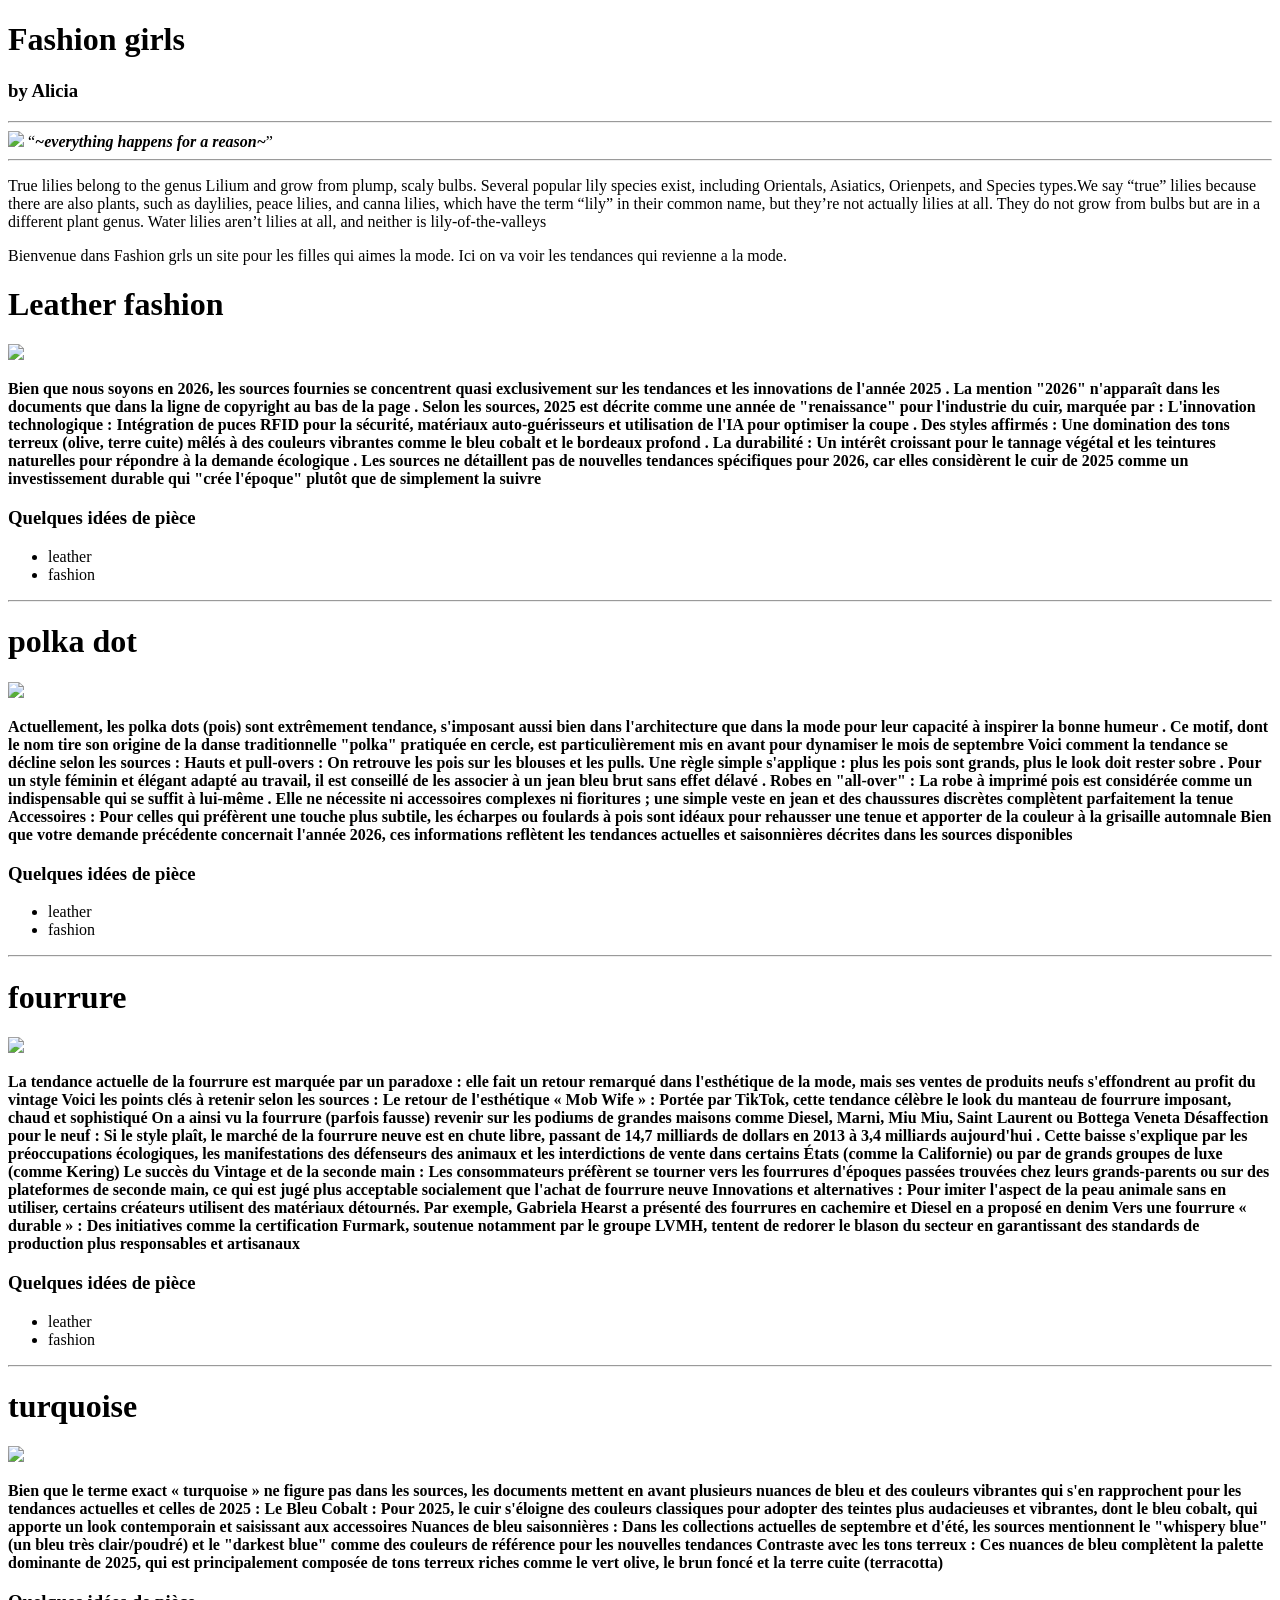
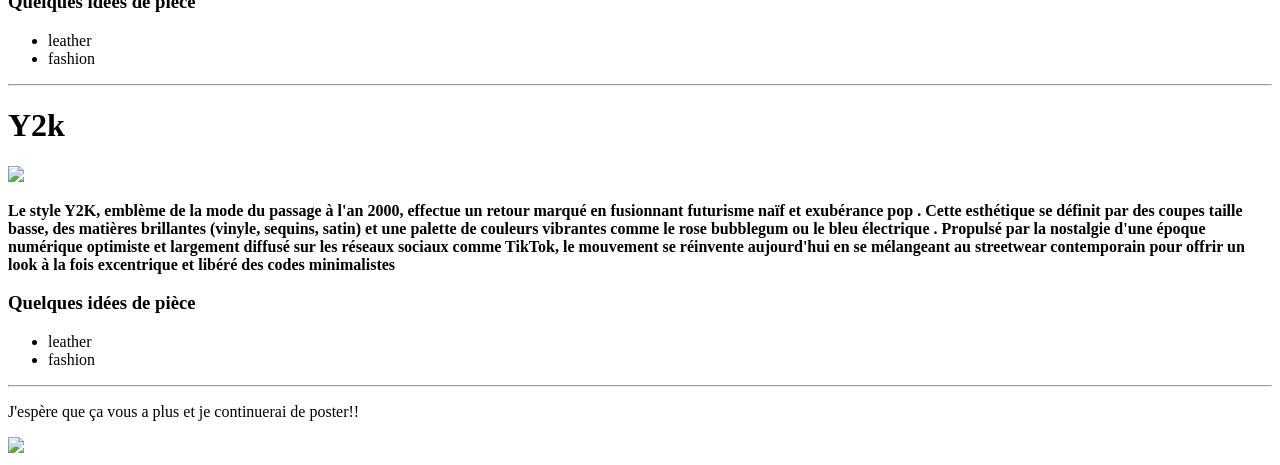
==== index.html @ f1dcc1f1 "Add files via upload" ====
<!DOCTYPE html>
<html>
<head> 
	<title> fashion girl.com </title>
	<link rel="stylesheet" type="text/css" href="style.css">
</head>
<body>
	<h1> Fashion girls </h1>
<h3>by <strong> Alicia</strong></h3>
<hr>
<img src="photo_lily.jpg"/>
<q><i><b>~everything happens for a reason~</b></i></q>
<hr>
<p>True lilies belong to the genus Lilium and grow from plump, scaly bulbs. Several popular lily species exist, including Orientals, Asiatics, Orienpets, and Species types.We say “true” lilies because there are also plants, such as daylilies, peace lilies, and canna lilies, which have the term “lily” in their common name, but they’re not actually lilies at all. They do not grow from bulbs but are in a different plant genus. Water lilies aren’t lilies at all, and neither is lily-of-the-valleys</p>
<p>Bienvenue dans Fashion grls un site pour les filles qui aimes la mode. Ici on va voir les tendances qui revienne a la mode.</p>

<h1>Leather fashion</h1>
<div class="div0">
<img src="leather.jpg"> <div class="DIV0.1"><p> <b> Bien que nous soyons en 2026, les sources fournies se concentrent quasi exclusivement sur les tendances et les innovations de l'année 2025
. La mention "2026" n'apparaît dans les documents que dans la ligne de copyright au bas de la page
.
Selon les sources, 2025 est décrite comme une année de "renaissance" pour l'industrie du cuir, marquée par :
L'innovation technologique : Intégration de puces RFID pour la sécurité, matériaux auto-guérisseurs et utilisation de l'IA pour optimiser la coupe
.
Des styles affirmés : Une domination des tons terreux (olive, terre cuite) mêlés à des couleurs vibrantes comme le bleu cobalt et le bordeaux profond
.
La durabilité : Un intérêt croissant pour le tannage végétal et les teintures naturelles pour répondre à la demande écologique
.
Les sources ne détaillent pas de nouvelles tendances spécifiques pour 2026, car elles considèrent le cuir de 2025 comme un investissement durable qui "crée l'époque" plutôt que de simplement la suivre </b> </p> <div class="div02">
	<aside>
		<h3> Quelques idées de pièce </h3>
		<ul>
			<li>leather</li>
			<li>fashion</li></ul></aside>
</div>
</div>

<hr>
<h1>polka dot </h1>
<div class="div2">
<img src="polka_dot.jpg">
<p> <b>Actuellement, les polka dots (pois) sont extrêmement tendance, s'imposant aussi bien dans l'architecture que dans la mode pour leur capacité à inspirer la bonne humeur
. Ce motif, dont le nom tire son origine de la danse traditionnelle "polka" pratiquée en cercle, est particulièrement mis en avant pour dynamiser le mois de septembre
Voici comment la tendance se décline selon les sources :
Hauts et pull-overs : On retrouve les pois sur les blouses et les pulls. Une règle simple s'applique : plus les pois sont grands, plus le look doit rester sobre
. Pour un style féminin et élégant adapté au travail, il est conseillé de les associer à un jean bleu brut sans effet délavé
.
Robes en "all-over" : La robe à imprimé pois est considérée comme un indispensable qui se suffit à lui-même
. Elle ne nécessite ni accessoires complexes ni fioritures ; une simple veste en jean et des chaussures discrètes complètent parfaitement la tenue
Accessoires : Pour celles qui préfèrent une touche plus subtile, les écharpes ou foulards à pois sont idéaux pour rehausser une tenue et apporter de la couleur à la grisaille automnale
Bien que votre demande précédente concernait l'année 2026, ces informations reflètent les tendances actuelles et saisonnières décrites dans les sources disponibles
</b> </p> <div class="div21">
	<aside>
		<h3> Quelques idées de pièce </h3>
		<ul>
			<li>leather</li>
			<li>fashion</li></ul></aside></div> </div>
			<hr>

<h1>fourrure</h1>
<div class="div3">
<img src="fur.jpg">
<p> <b>La tendance actuelle de la fourrure est marquée par un paradoxe : elle fait un retour remarqué dans l'esthétique de la mode, mais ses ventes de produits neufs s'effondrent au profit du vintage
Voici les points clés à retenir selon les sources :
Le retour de l'esthétique « Mob Wife » : Portée par TikTok, cette tendance célèbre le look du manteau de fourrure imposant, chaud et sophistiqué On a ainsi vu la fourrure (parfois fausse) revenir sur les podiums de grandes maisons comme Diesel, Marni, Miu Miu, Saint Laurent ou Bottega Veneta
Désaffection pour le neuf : Si le style plaît, le marché de la fourrure neuve est en chute libre, passant de 14,7 milliards de dollars en 2013 à 3,4 milliards aujourd'hui
. Cette baisse s'explique par les préoccupations écologiques, les manifestations des défenseurs des animaux et les interdictions de vente dans certains États (comme la Californie) ou par de grands groupes de luxe (comme Kering)
Le succès du Vintage et de la seconde main : Les consommateurs préfèrent se tourner vers les fourrures d'époques passées trouvées chez leurs grands-parents ou sur des plateformes de seconde main, ce qui est jugé plus acceptable socialement que l'achat de fourrure neuve
Innovations et alternatives : Pour imiter l'aspect de la peau animale sans en utiliser, certains créateurs utilisent des matériaux détournés. Par exemple, Gabriela Hearst a présenté des fourrures en cachemire et Diesel en a proposé en denim
Vers une fourrure « durable » : Des initiatives comme la certification Furmark, soutenue notamment par le groupe LVMH, tentent de redorer le blason du secteur en garantissant des standards de production plus responsables et artisanaux</b></p>
 <div class="div31">
	<aside>
		<h3> Quelques idées de pièce </h3>
		<ul>
			<li>leather</li>
			<li>fashion</li> </ul></aside></div></div>

<hr>

<h1>turquoise</h1>

<div class="div4">
<img src="turquoise.jpg">
<p> <b>Bien que le terme exact « turquoise » ne figure pas dans les sources, les documents mettent en avant plusieurs nuances de bleu et des couleurs vibrantes qui s'en rapprochent pour les tendances actuelles et celles de 2025 :
Le Bleu Cobalt : Pour 2025, le cuir s'éloigne des couleurs classiques pour adopter des teintes plus audacieuses et vibrantes, dont le bleu cobalt, qui apporte un look contemporain et saisissant aux accessoires
Nuances de bleu saisonnières : Dans les collections actuelles de septembre et d'été, les sources mentionnent le "whispery blue" (un bleu très clair/poudré) et le "darkest blue" comme des couleurs de référence pour les nouvelles tendances
Contraste avec les tons terreux : Ces nuances de bleu complètent la palette dominante de 2025, qui est principalement composée de tons terreux riches comme le vert olive, le brun foncé et la terre cuite (terracotta)
</b></p> <div class="div41">
	<aside>
		<h3> Quelques idées de pièce </h3>
		<ul>
			<li>leather</li>
			<li>fashion</li> </ul></aside></div></div>
<hr>
<h1>Y2k</h1>
<div class="div5">
<img src="y2k.jpg">
<p><b>Le style Y2K, emblème de la mode du passage à l'an 2000, effectue un retour marqué en fusionnant futurisme naïf et exubérance pop
. Cette esthétique se définit par des coupes taille basse, des matières brillantes (vinyle, sequins, satin) et une palette de couleurs vibrantes comme le rose bubblegum ou le bleu électrique
. Propulsé par la nostalgie d'une époque numérique optimiste et largement diffusé sur les réseaux sociaux comme TikTok, le mouvement se réinvente aujourd'hui en se mélangeant au streetwear contemporain pour offrir un look à la fois excentrique et libéré des codes minimalistes</b>
</p>
 <div class="div51">
	<aside>
		<h3> Quelques idées de pièce </h3>
		<ul>
			<li>leather</li>
			<li>fashion</li> </ul></aside></div></div>
			<hr>
			<footer>
				<p> J'espère que ça vous a plus et je continuerai de poster!!</p>
				<img src="no.rules.jpg">
			</footer>
</body>
</html>
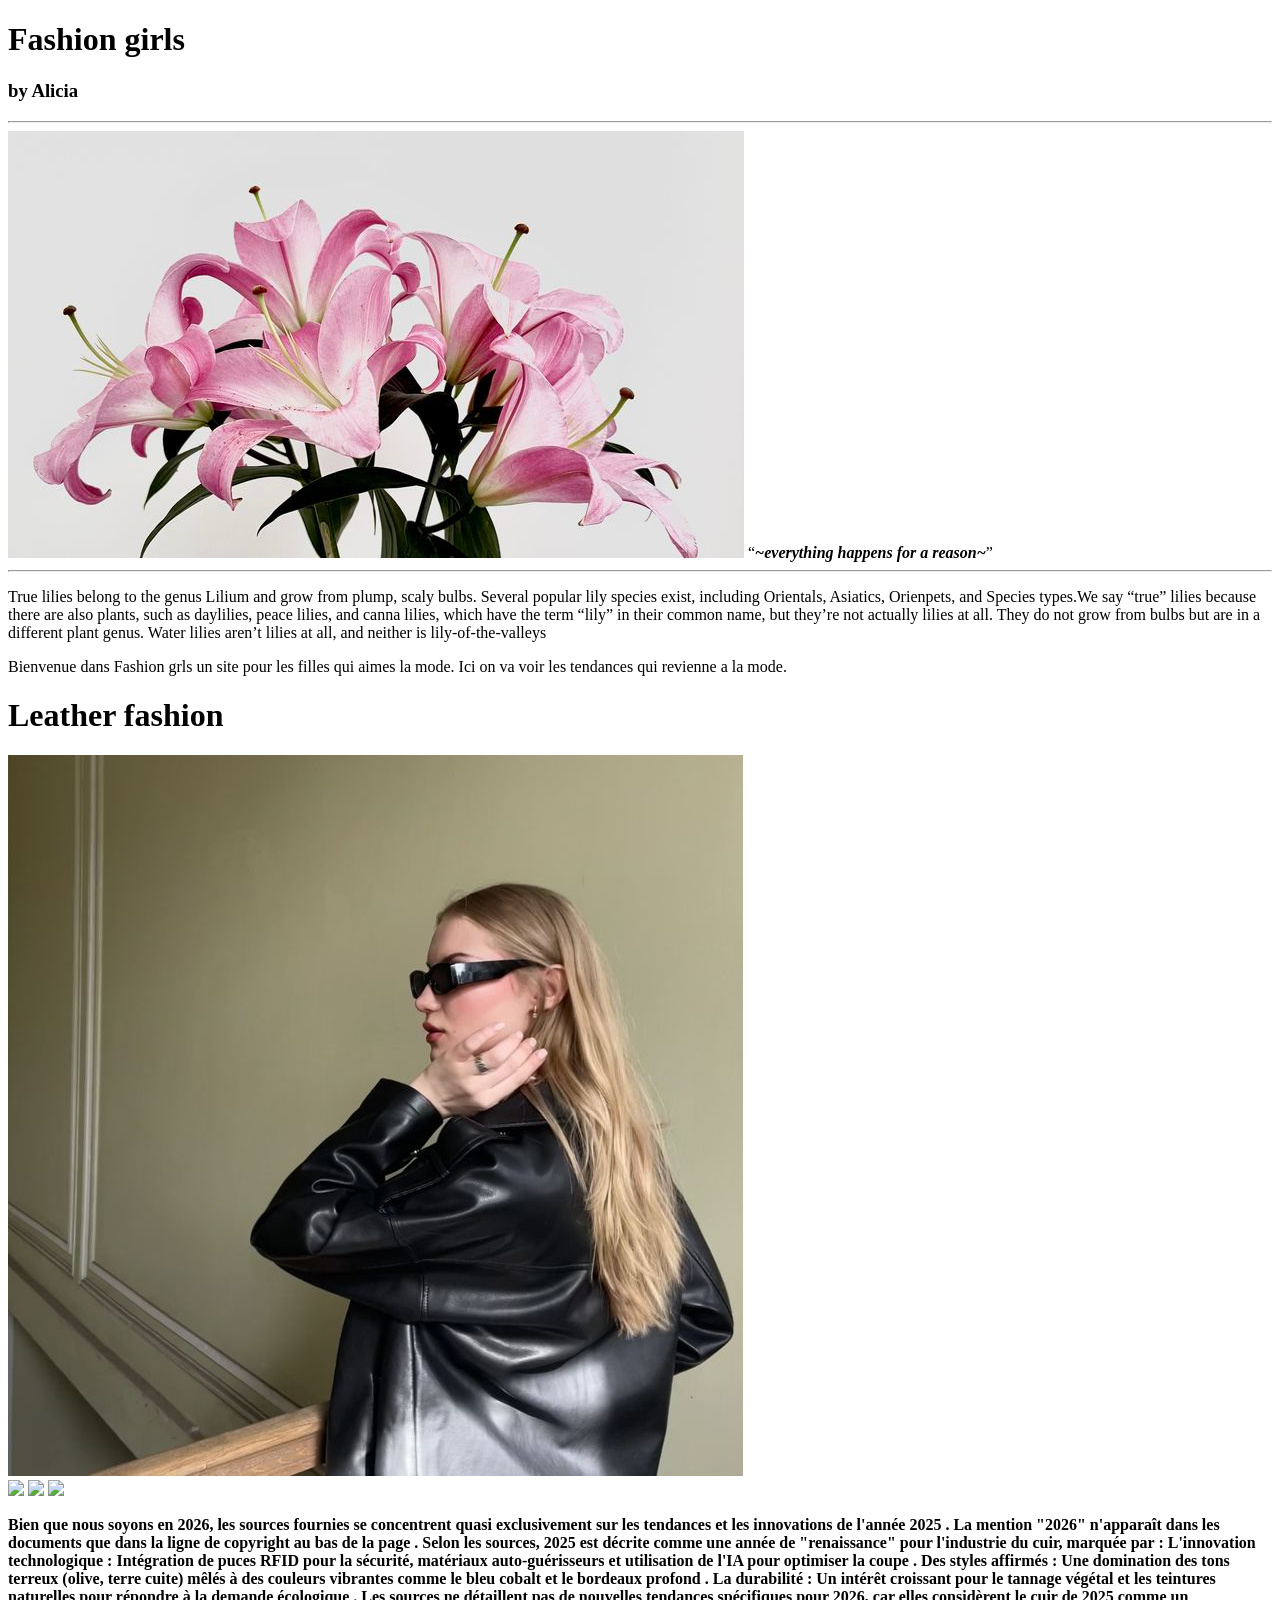
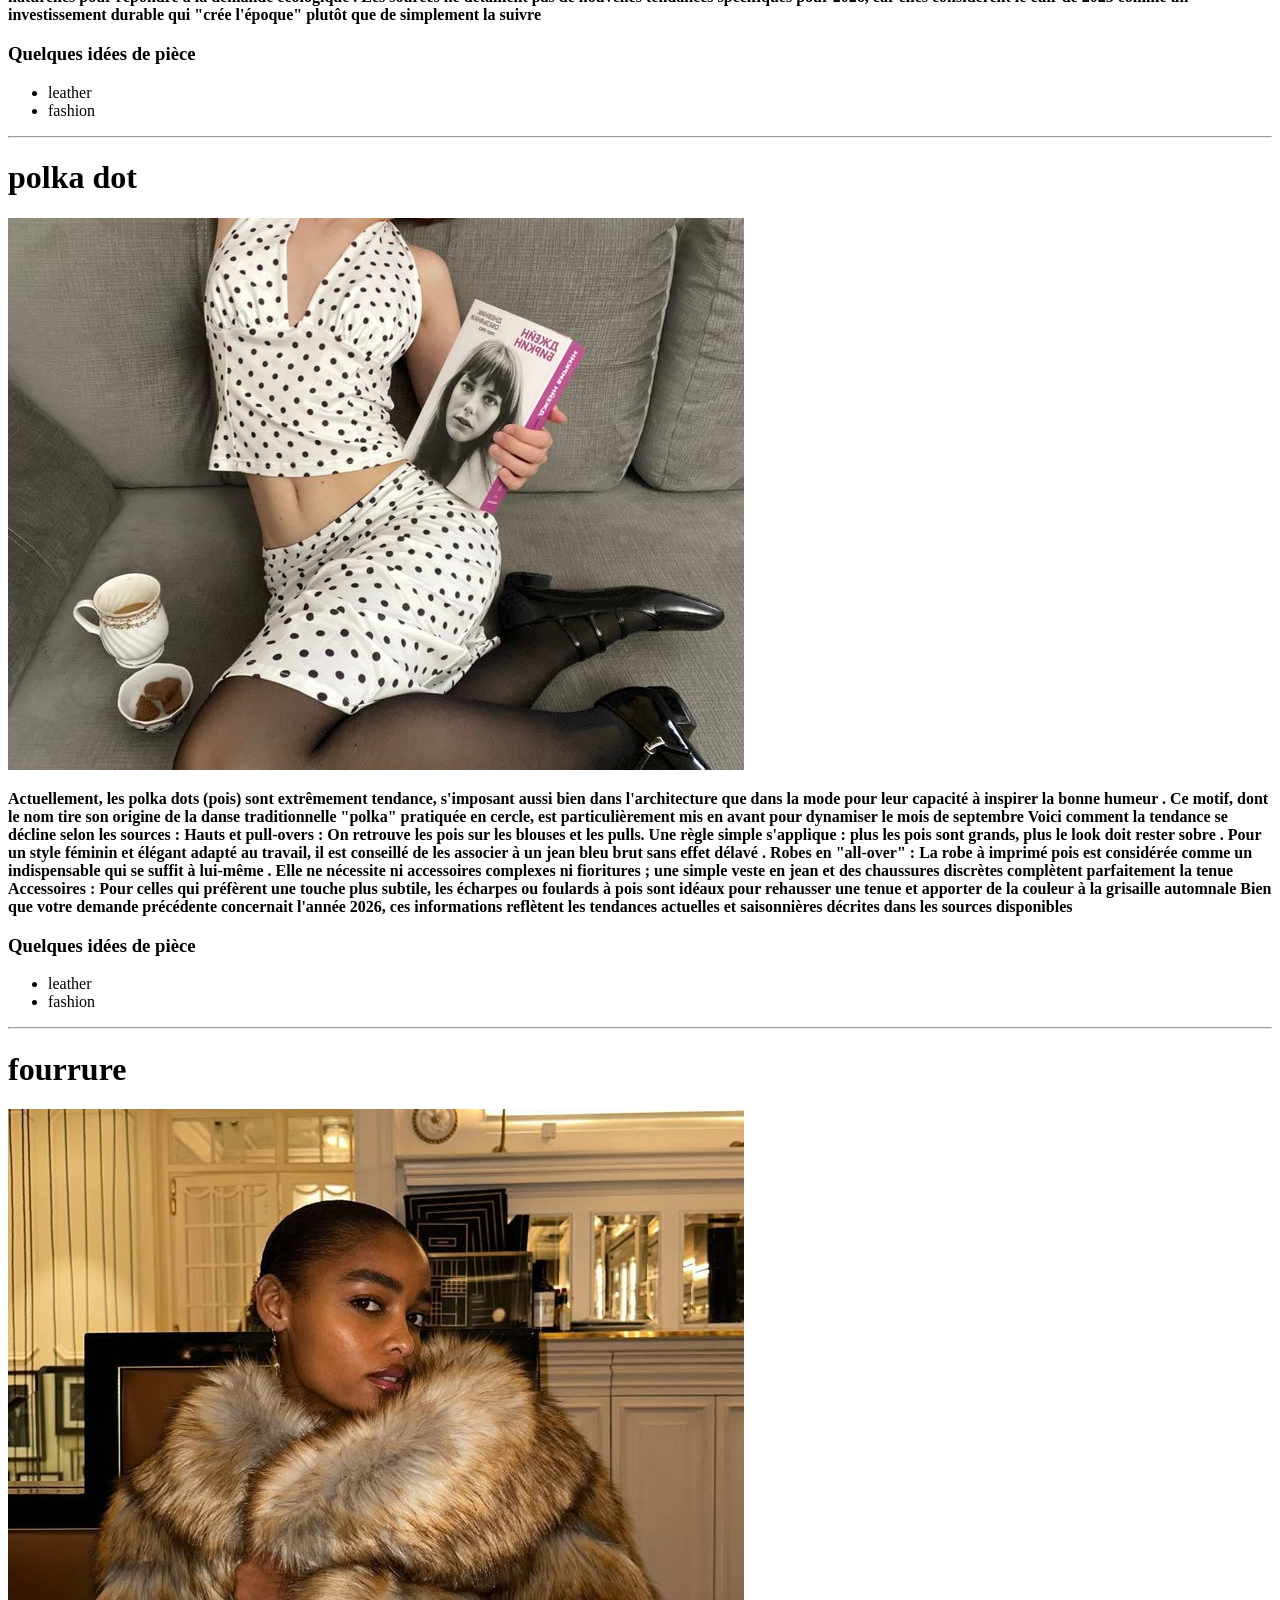
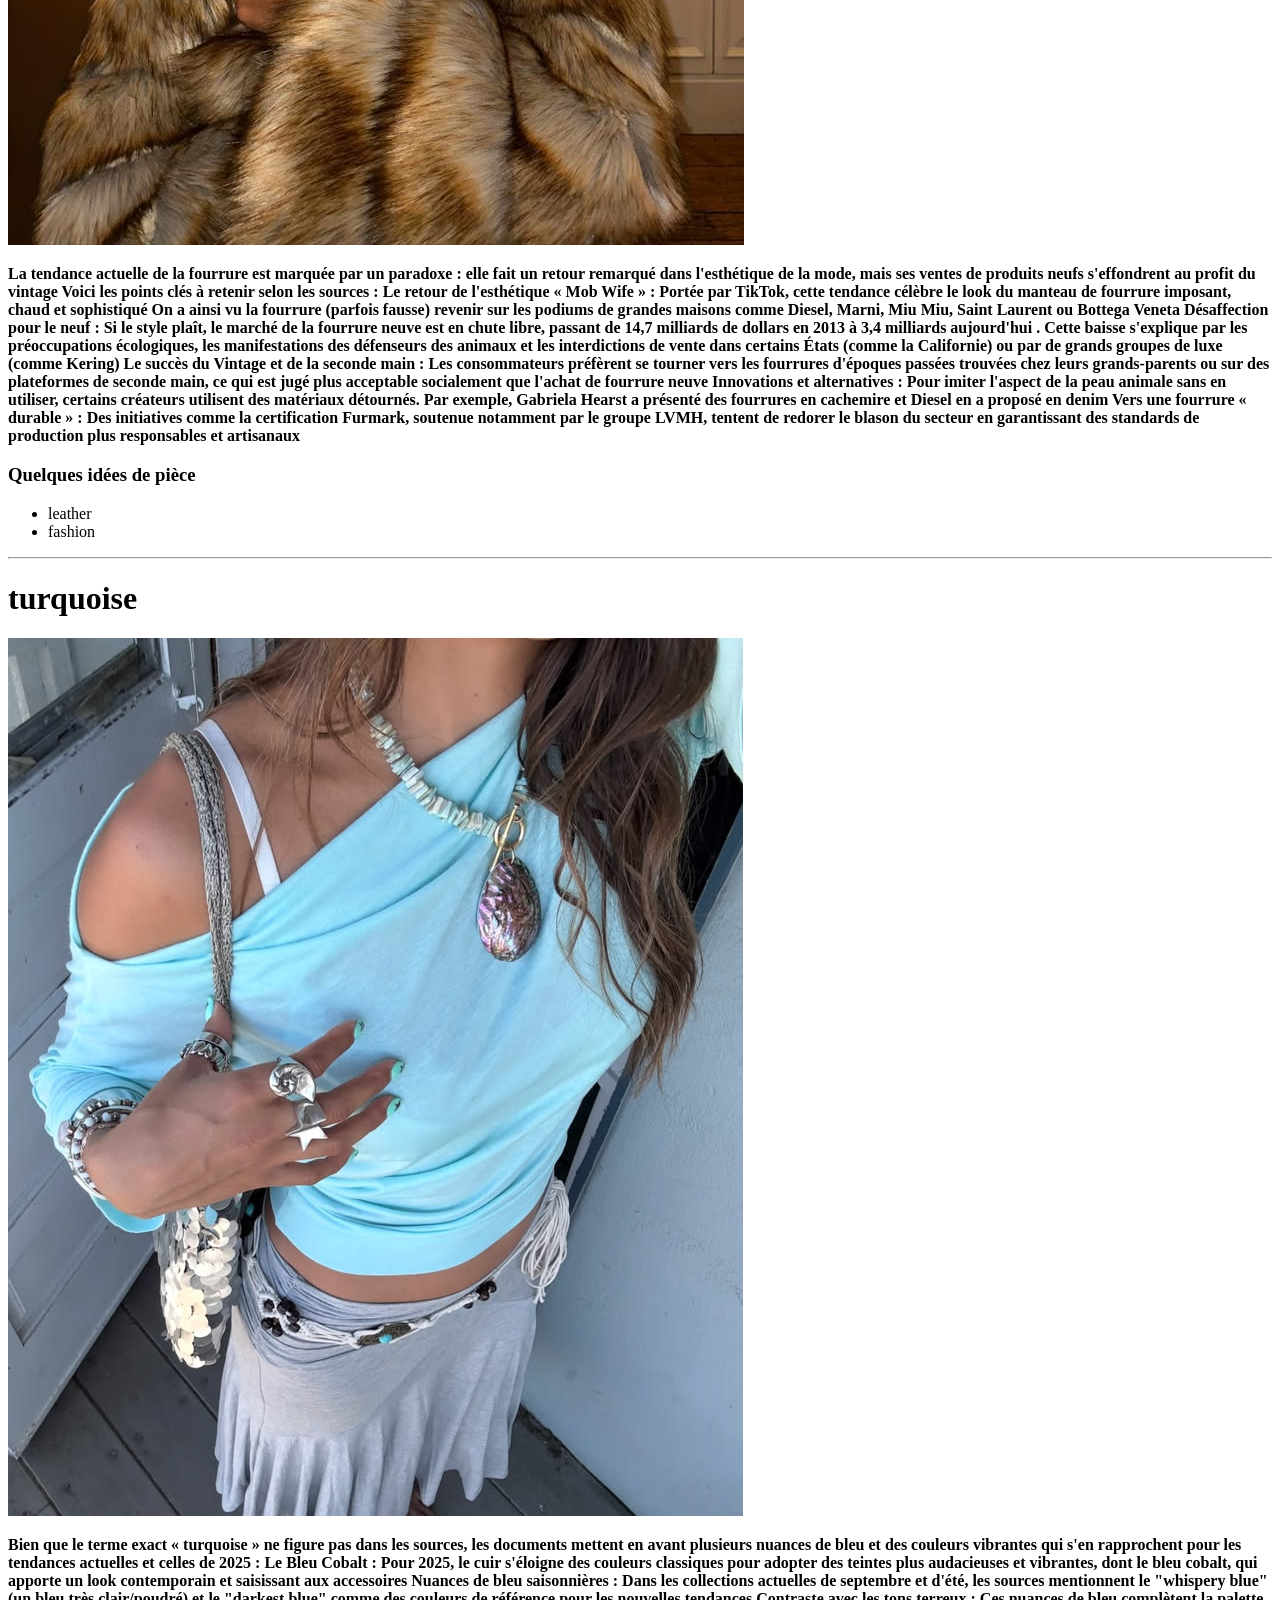
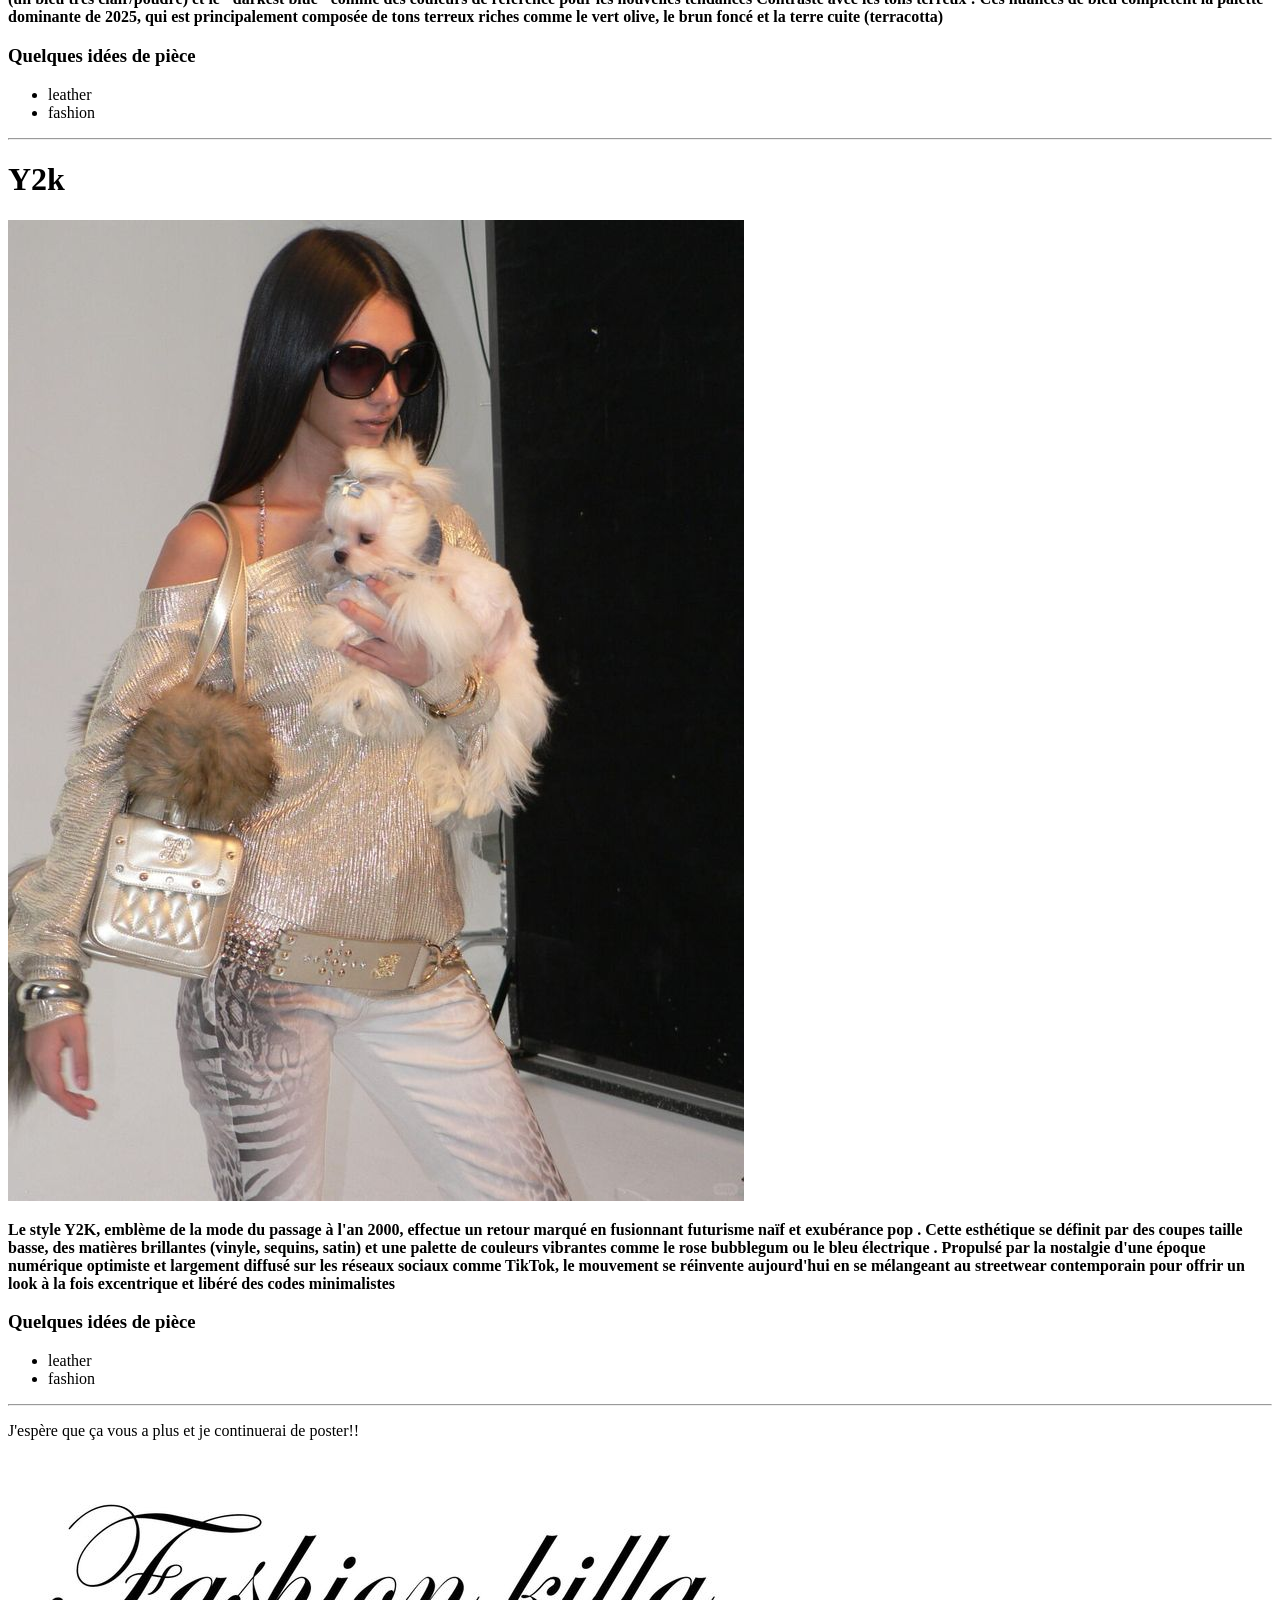
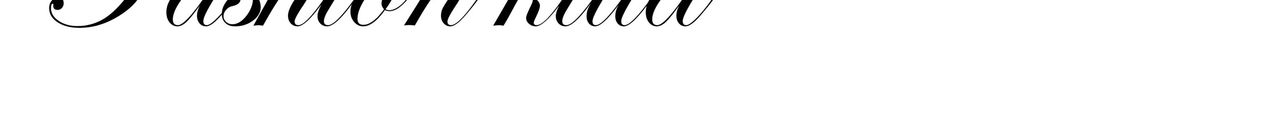
==== commit fc3526e3: "Add files via upload" ====
--- a/index.html
+++ b/index.html
@@ -15,8 +15,14 @@
 <p>Bienvenue dans Fashion grls un site pour les filles qui aimes la mode. Ici on va voir les tendances qui revienne a la mode.</p>
 
 <h1>Leather fashion</h1>
-<div class="div0">
-<img src="leather.jpg"> <div class="DIV0.1"><p> <b> Bien que nous soyons en 2026, les sources fournies se concentrent quasi exclusivement sur les tendances et les innovations de l'année 2025
+<div class="div0"><img src="leather.jpg">
+<aside><div class="div01">
+	<img class="L1" src="L1.jpg"> 
+	<img class="L1" src="L2.jpg">
+	<img class="L1" src="L3.jpg"> 
+</div></aside>
+
+<div class="DIV0.1"><p> <b> Bien que nous soyons en 2026, les sources fournies se concentrent quasi exclusivement sur les tendances et les innovations de l'année 2025
 . La mention "2026" n'apparaît dans les documents que dans la ligne de copyright au bas de la page
 .
 Selon les sources, 2025 est décrite comme une année de "renaissance" pour l'industrie du cuir, marquée par :
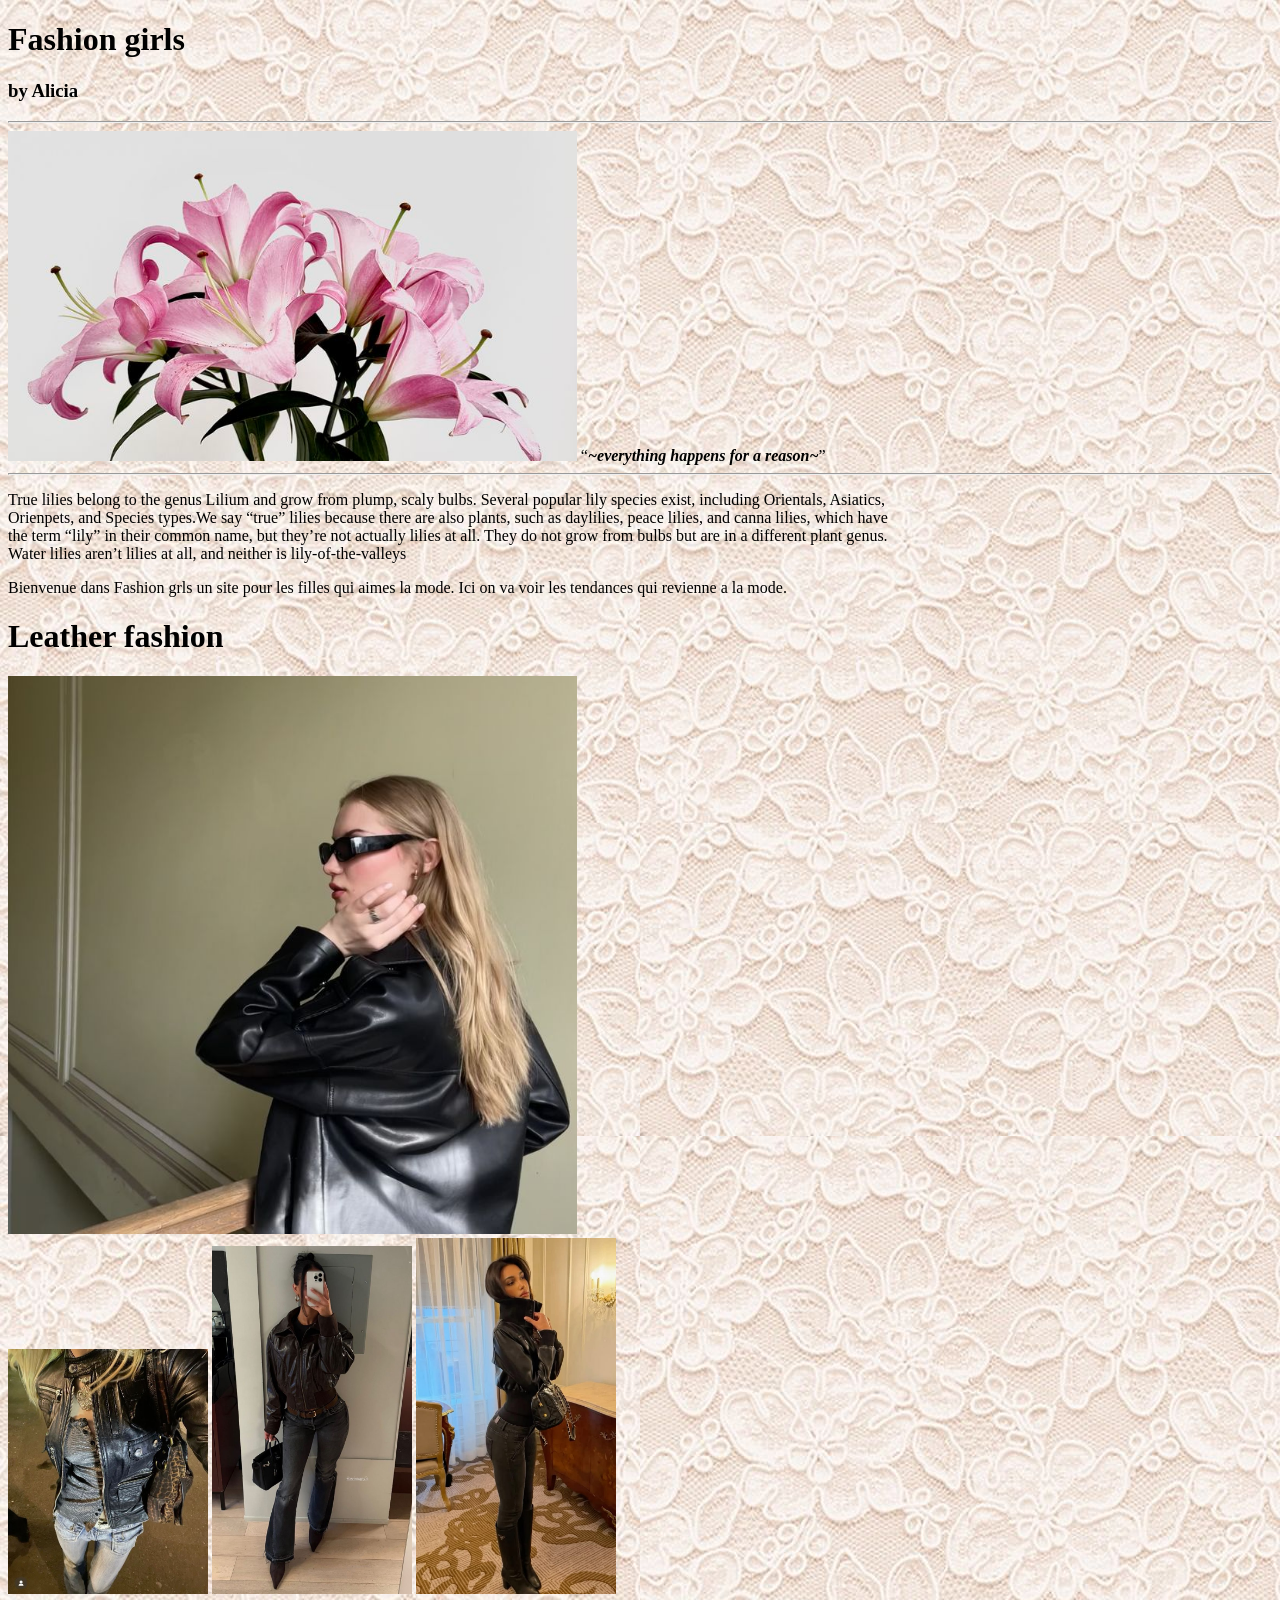
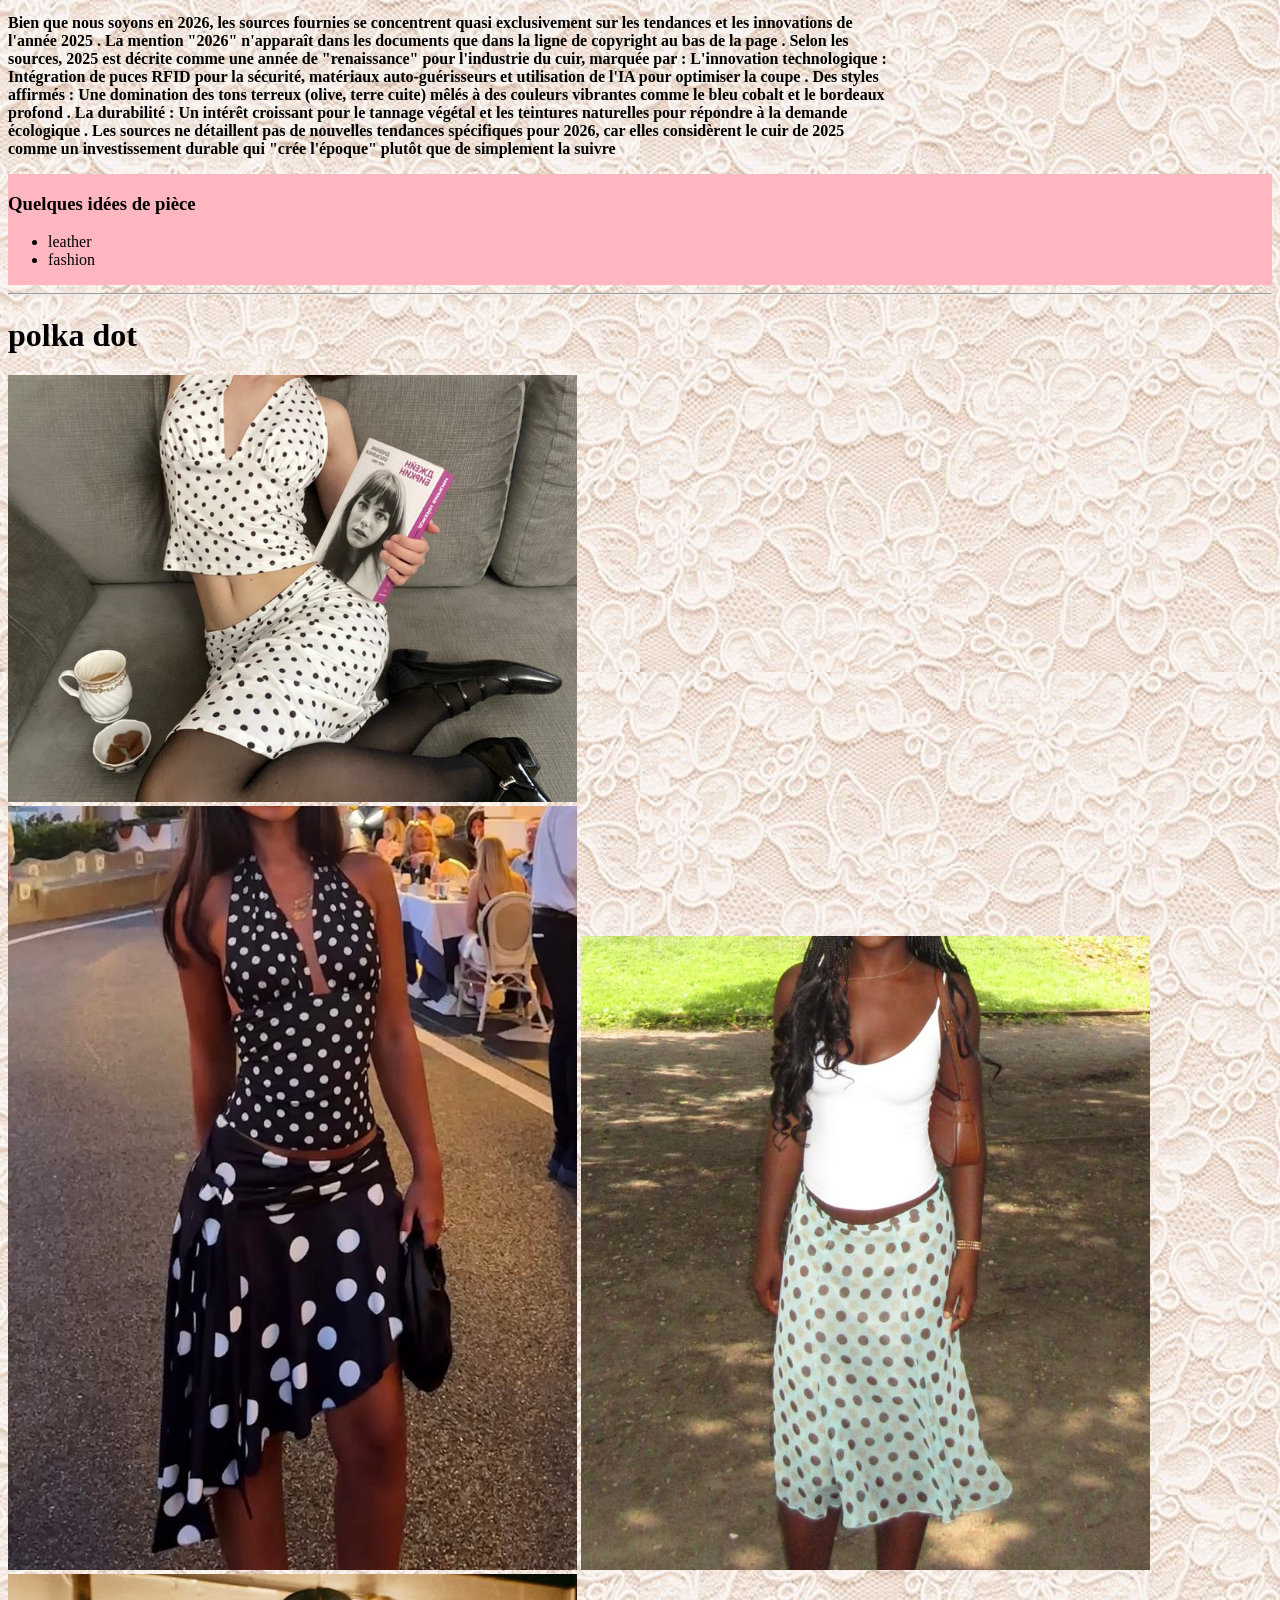
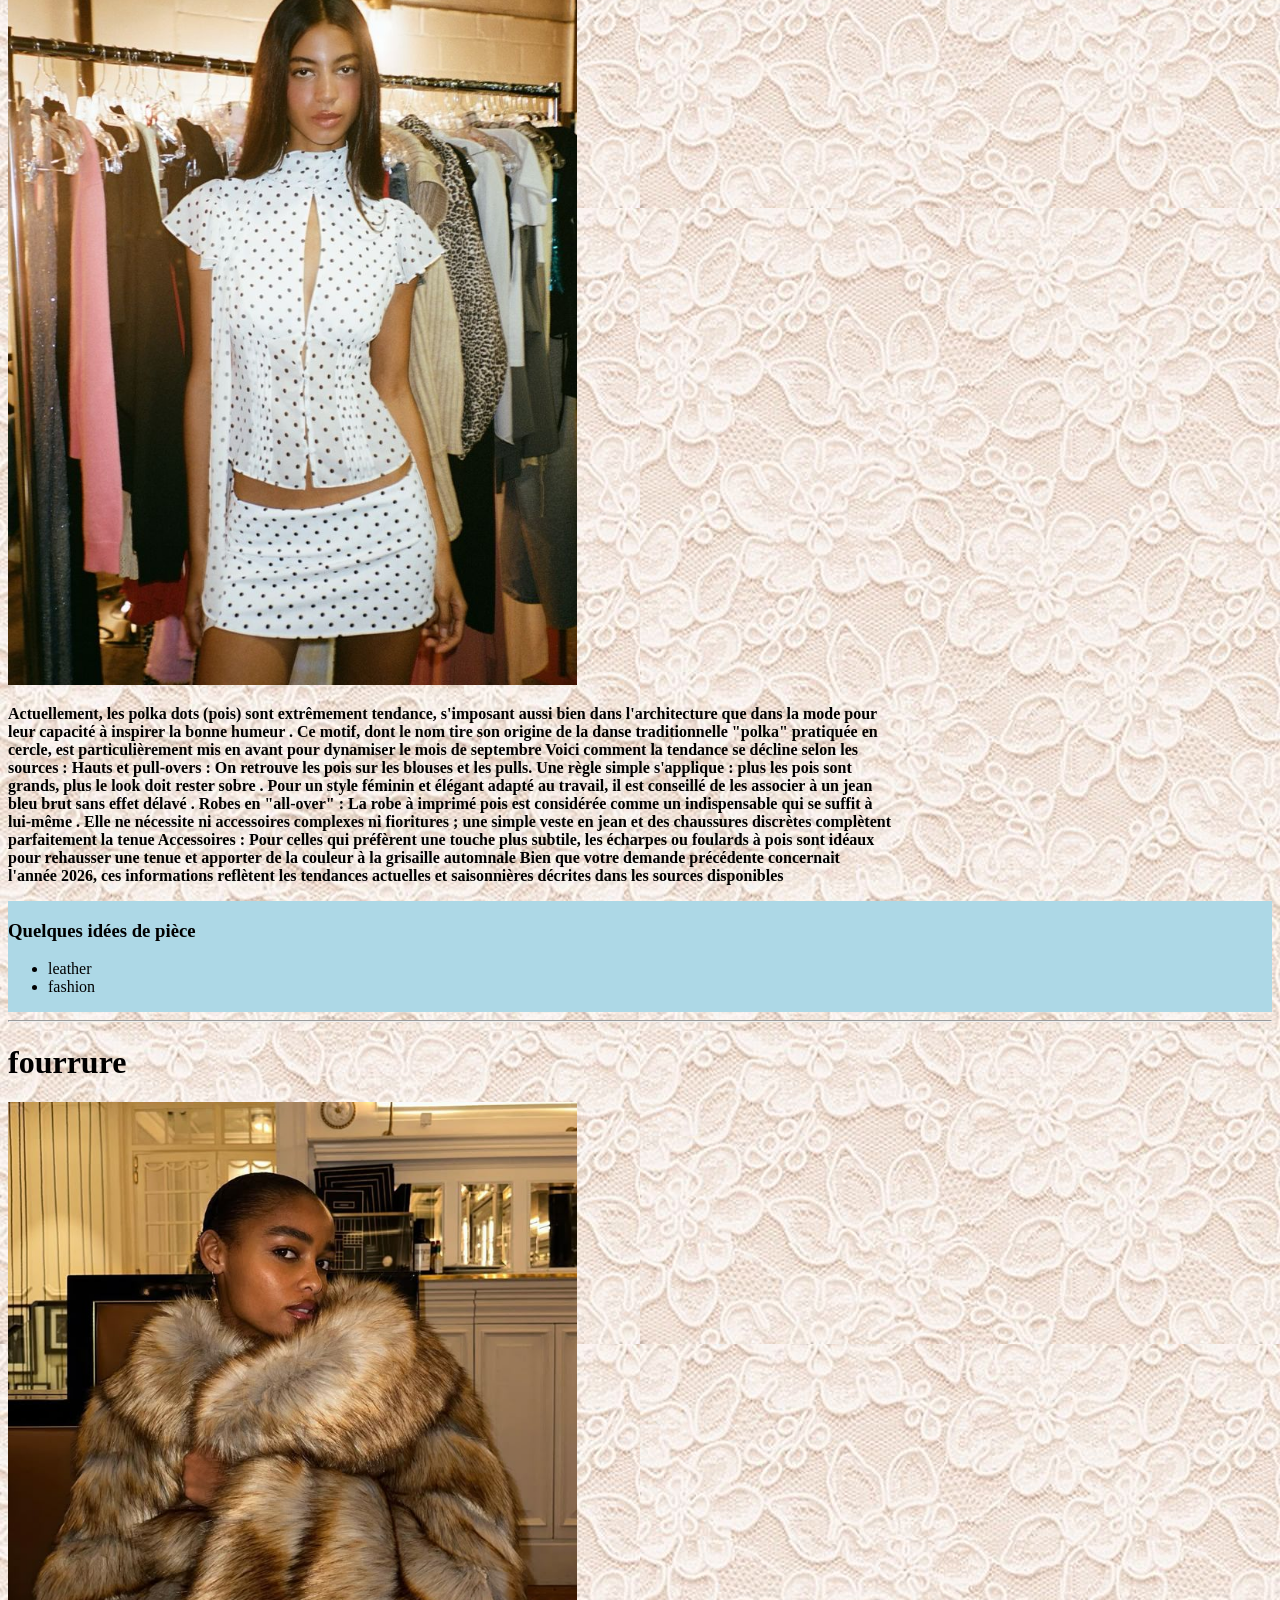
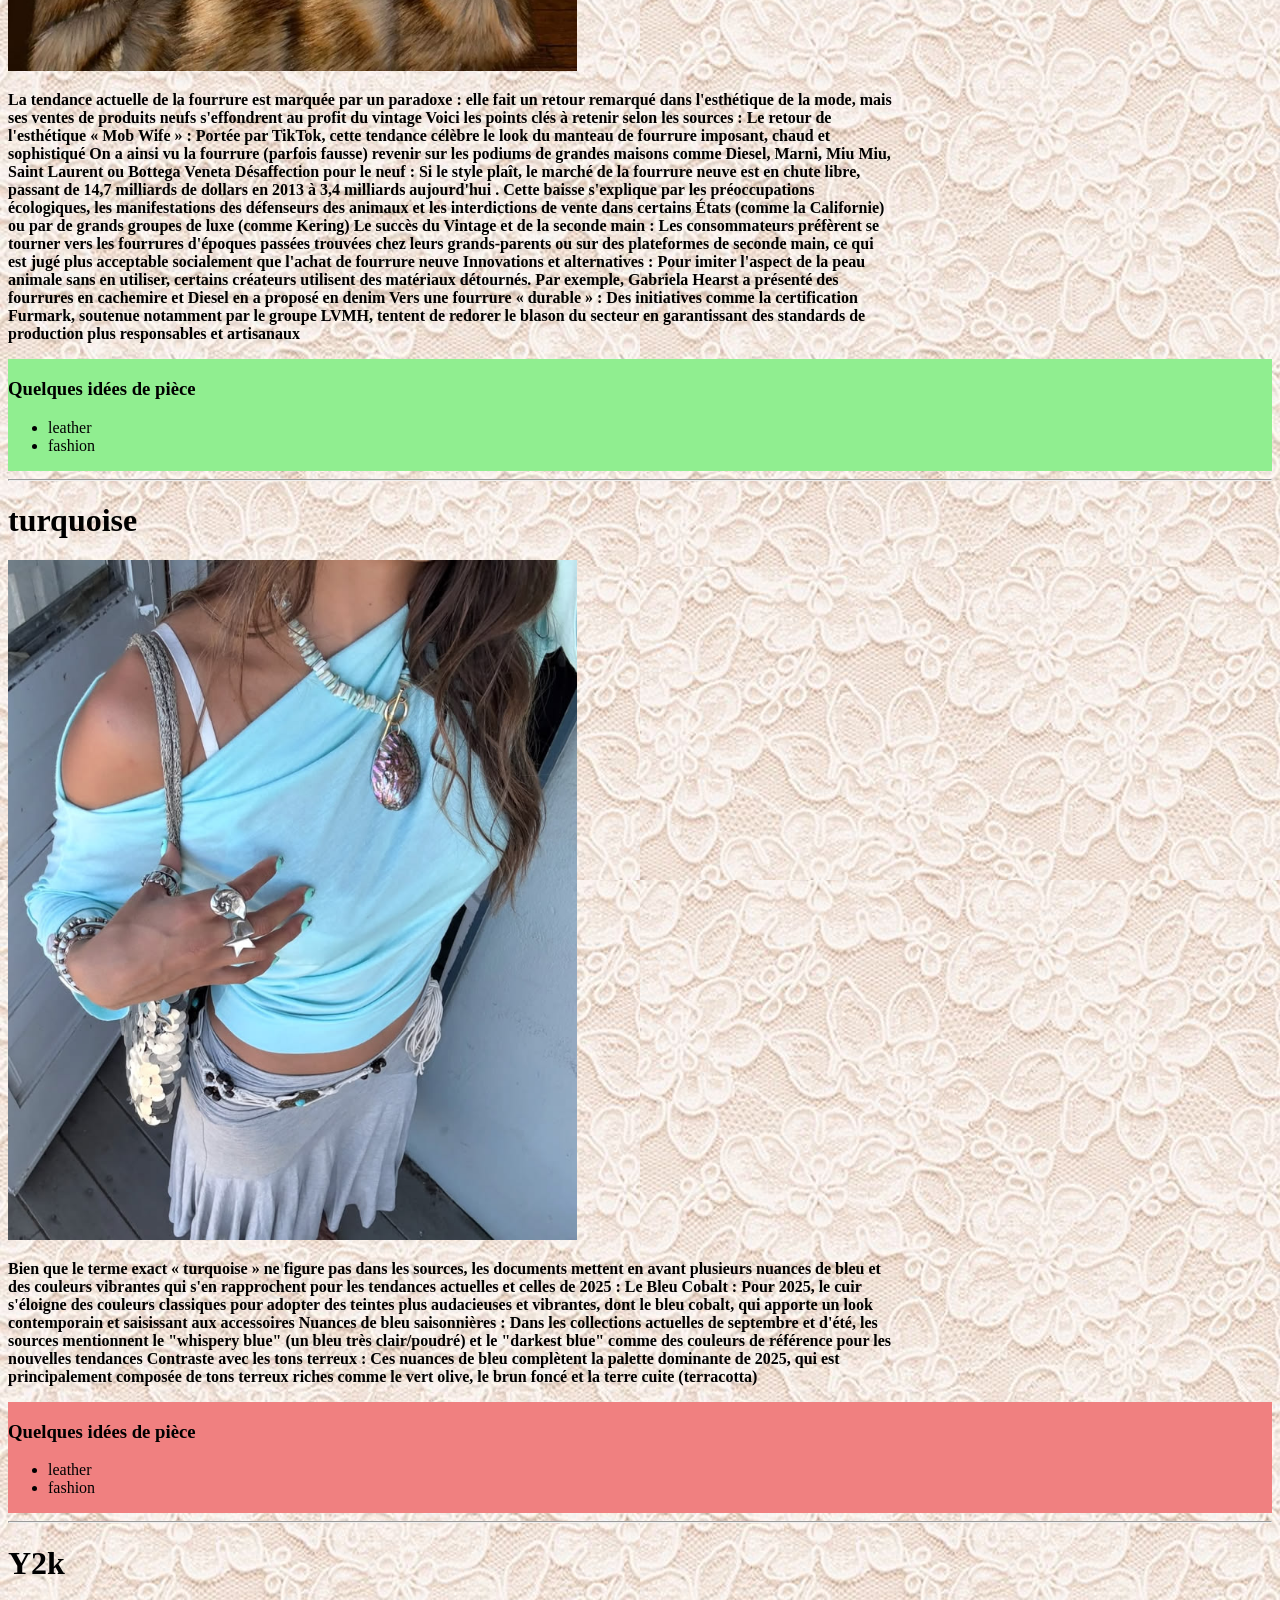
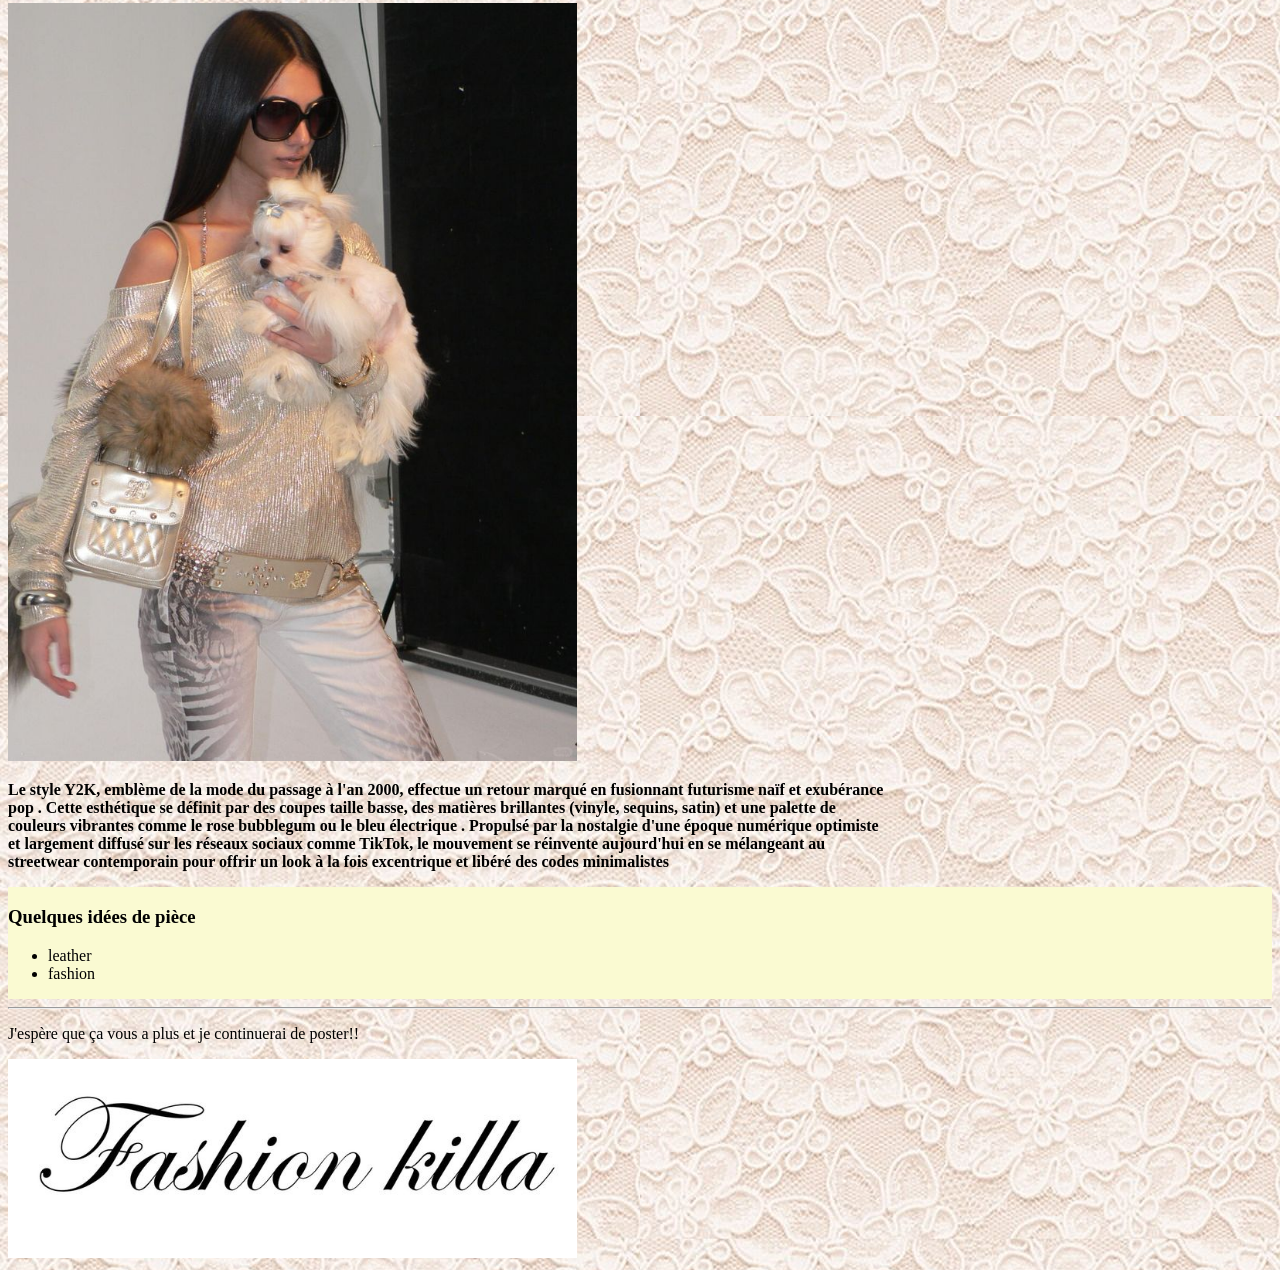
==== commit 7db52a1b: "Add files via upload" ====
--- a/index.html
+++ b/index.html
@@ -16,11 +16,11 @@
 
 <h1>Leather fashion</h1>
 <div class="div0"><img src="leather.jpg">
-<aside><div class="div01">
+<div class="div01">
 	<img class="L1" src="L1.jpg"> 
 	<img class="L1" src="L2.jpg">
 	<img class="L1" src="L3.jpg"> 
-</div></aside>
+</div>
 
 <div class="DIV0.1"><p> <b> Bien que nous soyons en 2026, les sources fournies se concentrent quasi exclusivement sur les tendances et les innovations de l'année 2025
 . La mention "2026" n'apparaît dans les documents que dans la ligne de copyright au bas de la page
@@ -43,8 +43,15 @@
 
 <hr>
 <h1>polka dot </h1>
-<div class="div2">
-<img src="polka_dot.jpg">
+<div class="div2"><img src="polka_dot.jpg"> 
+	<div class="div.20">
+		
+	</div>
+	<div class="div22">
+	<img class="P1" src="P1.jpg"> 
+	<img class="P1" src="P2.jpg">
+	<img class="P1" src="P3.jpg"> 
+</div>
 <p> <b>Actuellement, les polka dots (pois) sont extrêmement tendance, s'imposant aussi bien dans l'architecture que dans la mode pour leur capacité à inspirer la bonne humeur
 . Ce motif, dont le nom tire son origine de la danse traditionnelle "polka" pratiquée en cercle, est particulièrement mis en avant pour dynamiser le mois de septembre
 Voici comment la tendance se décline selon les sources :
--- a/style.css
+++ b/style.css
@@ -0,0 +1,78 @@
+body{
+	background-color: lightgoldenrodyellow;
+	background-image:url(fond.jpg);
+}
+h1{
+color:black;
+font-family:serif;
+}
+
+h2{
+color:black;
+}
+
+img{
+width: 45%;
+
+}
+
+p{
+width: 70%;
+
+}
+
+.div0{display:space-around;
+
+justify-content: flex-start;
+}
+
+.div2{display:space-around ;
+
+justify-content: flex-start;}
+
+.div3{display:space-around;
+
+justify-content: flex-start;}
+
+.div4{display:space-around ;
+
+justify-content: flex-start;}
+
+.div5{display:;space-around
+
+justify-content: flex-start;}
+
+.div02{
+	display: flex; background-color: lightpink;
+}
+
+.div21{
+	display: flex; background-color: lightblue;
+}
+
+.div31{
+	display: flex; background-color: lightgreen;
+}
+
+.div41{
+	display: flex; background-color: lightcoral;
+}
+
+
+
+.div51{
+	display: flex; background-color: lightgoldenrodyellow;
+}
+.div01{
+	font-display: left;
+	border-radius: ;
+
+}
+.div22 {
+	font-display: left;
+	border-radius: ;
+
+}
+.L1{ 
+	width: 200px;
+ }
